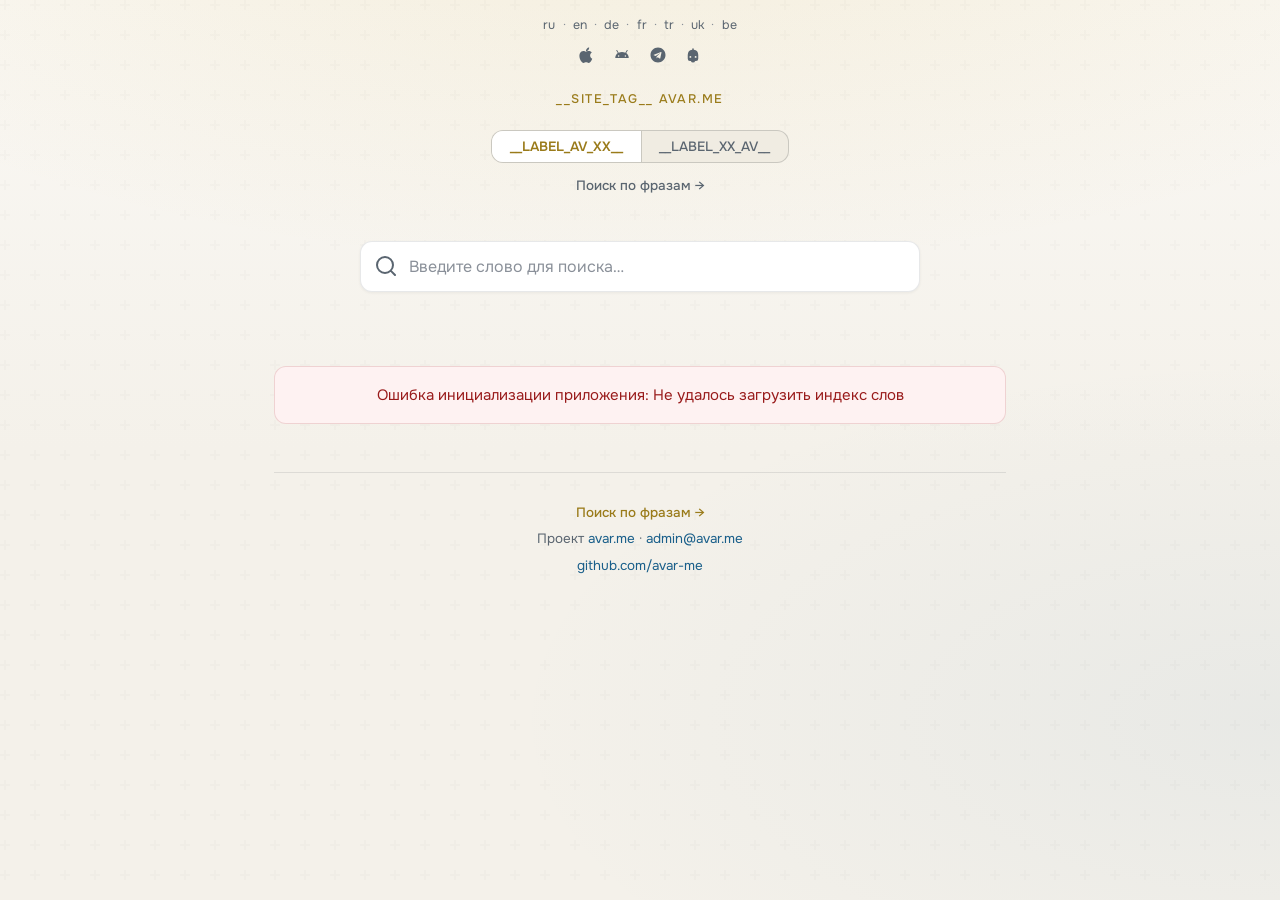
==== src/templates/html/index.html @ 81d9451d "feat: профили языков — цвета флагов и словари av-{lang} Клон меняет profile.json и CNAME; сборка кач" ====
<!DOCTYPE html>
<html lang="__HTML_LANG__">
<head>
    <meta charset="UTF-8">
    <meta name="viewport" content="width=device-width, initial-scale=1.0, maximum-scale=1.0, user-scalable=no">
    <meta name="description" content="__SITE_DESC__ — __SITE_HOST__">
    <meta name="keywords" content="аварский язык, словарь, перевод, Дагестан">
    <meta name="author" content="__SITE_HOST__">

    <!-- Open Graph / Social Media -->
    <meta property="og:type" content="website">
    <meta property="og:title" content="__SITE_TITLE__">
    <meta property="og:description" content="__SITE_DESC__ — __SITE_HOST__">
    <meta property="og:url" content="https://__SITE_HOST__">

    <title>__SITE_TITLE__ — __SITE_HOST__</title>

    <!-- Google Fonts (из index.avar.me) -->
    <link rel="preconnect" href="https://fonts.googleapis.com">
    <link rel="preconnect" href="https://fonts.gstatic.com" crossorigin>
    <link href="https://fonts.googleapis.com/css2?family=Literata:ital,opsz,wght@0,7..72,400;0,7..72,600;1,7..72,400&family=Onest:wght@400;500;600;700&display=swap" rel="stylesheet">

    <link rel="stylesheet" href="styles.css?v=__ASSET_VERSION__">
    <link rel="stylesheet" href="theme.css?v=__ASSET_VERSION__">

    <link rel="icon" type="image/x-icon" href="favicon.ico">
    <link rel="icon" type="image/png" sizes="32x32" href="favicon-32.png">
    <link rel="apple-touch-icon" sizes="192x192" href="favicon-192.png">

    <!-- Preload critical resources -->
    <link rel="preload" href="data/__DICT_AV__/index.words.txt?v=__ASSET_VERSION__" as="fetch" crossorigin>
    <link rel="preload" href="data/__DICT_AV__/browse.json?v=__ASSET_VERSION__" as="fetch" crossorigin>
</head>
<body>
    <!-- Фоновый паттерн (из index.avar.me) -->
    <div class="bg-pattern" aria-hidden="true"></div>

    <div class="container">
        <!-- Topbar: языки, приложения, канал и бот -->
        <div class="topbar">
            <nav class="topbar-langs" aria-label="Языковые версии">
                <a href="https://ru.avar.me" data-lang="ru">ru</a>
                <span class="topbar-sep" aria-hidden="true">·</span>
                <a href="https://en.avar.me" data-lang="en">en</a>
                <span class="topbar-sep" aria-hidden="true">·</span>
                <a href="https://de.avar.me" data-lang="de">de</a>
                <span class="topbar-sep" aria-hidden="true">·</span>
                <a href="https://fr.avar.me" data-lang="fr">fr</a>
                <span class="topbar-sep" aria-hidden="true">·</span>
                <a href="https://tr.avar.me" data-lang="tr">tr</a>
                <span class="topbar-sep" aria-hidden="true">·</span>
                <a href="https://uk.avar.me" data-lang="uk">uk</a>
                <span class="topbar-sep" aria-hidden="true">·</span>
                <a href="https://be.avar.me" data-lang="be">be</a>
            </nav>
            <nav class="topbar-apps" aria-label="Приложения и Telegram">
                <a class="topbar-icon" href="https://apps.apple.com/app/id6782280983" target="_blank" rel="noopener" title="App Store" aria-label="App Store">
                    <svg viewBox="0 0 24 24" aria-hidden="true"><path fill="currentColor" d="M16.12 12.73c.03 3.18 2.79 4.24 2.82 4.25-.02.08-.44 1.51-1.45 2.99-.87 1.28-1.78 2.55-3.2 2.58-1.41.02-1.86-.83-3.47-.83-1.6 0-2.1.81-3.43.86-1.38.05-2.43-1.39-3.31-2.66C2.3 17.32.93 12.54 2.78 9.31c.92-1.6 2.56-2.61 4.34-2.64 1.35-.03 2.63.91 3.47.91.83 0 2.38-1.13 4.01-.96.68.03 2.6.28 3.83 2.08-.1.06-2.29 1.34-2.26 4.03zM13.76 5.48c.73-.88 1.22-2.11 1.09-3.33-1.05.04-2.32.7-3.07 1.58-.68.78-1.27 2.04-1.11 3.24 1.17.09 2.37-.6 3.09-1.49z"/></svg>
                </a>
                <a class="topbar-icon" href="https://play.google.com/store/apps/details?id=me.avar.dictionary" target="_blank" rel="noopener" title="Google Play" aria-label="Google Play">
                    <svg viewBox="0 0 24 24" aria-hidden="true"><path fill="currentColor" d="M17.6 9.48 19.44 6.3a.54.54 0 0 0-.26-.85.54.54 0 0 0-.83.26l-1.88 3.24a11.4 11.4 0 0 0-8.94 0L5.65 5.71a.54.54 0 0 0-.83-.26.54.54 0 0 0-.26.85l1.84 3.18C4.16 11.25 3 13.47 3 16h18c0-2.53-1.16-4.75-3.4-6.52M7.5 14.25a1 1 0 1 1 0-2 1 1 0 0 1 0 2m9 0a1 1 0 1 1 0-2 1 1 0 0 1 0 2"/></svg>
                </a>
                <a class="topbar-icon" href="https://t.me/avarlangme" target="_blank" rel="noopener" title="Telegram-канал" aria-label="Telegram-канал">
                    <svg viewBox="0 0 24 24" aria-hidden="true"><path fill="currentColor" d="M12 2C6.48 2 2 6.48 2 12s4.48 10 10 10 10-4.48 10-10S17.52 2 12 2m4.64 6.8-1.6 7.55c-.12.54-.44.67-.88.42l-2.44-1.8-1.18 1.13c-.13.13-.24.24-.49.24l.18-2.48 4.52-4.08c.2-.17-.04-.27-.3-.1l-5.59 3.52-2.41-.75c-.52-.16-.53-.52.11-.77l9.41-3.63c.44-.16.82.1.67.75"/></svg>
                </a>
                <a class="topbar-icon" href="https://t.me/avar_me_bot" target="_blank" rel="noopener" title="Telegram-бот" aria-label="Telegram-бот">
                    <svg viewBox="0 0 24 24" aria-hidden="true"><path fill="currentColor" d="M12 3a1 1 0 0 1 1 1v1.07A7 7 0 0 1 19 12v5a3 3 0 0 1-3 3h-1.17A3 3 0 0 1 12 22a3 3 0 0 1-2.83-2H8a3 3 0 0 1-3-3v-5a7 7 0 0 1 6-6.93V4a1 1 0 0 1 1-1m-3.5 10.25a1.25 1.25 0 1 0 0 2.5 1.25 1.25 0 0 0 0-2.5m7 0a1.25 1.25 0 1 0 0 2.5 1.25 1.25 0 0 0 0-2.5"/></svg>
                </a>
            </nav>
        </div>

        <!-- Header -->
        <header class="header">
            <p class="header-tag">__SITE_TAG__ <a href="https://avar.me" target="_blank" rel="noopener">avar.me</a></p>
            <div class="dict-toggle">
                <button class="toggle-btn active" data-type="__DICT_AV__">__LABEL_AV_XX__</button>
                <button class="toggle-btn" data-type="__DICT_XX__">__LABEL_XX_AV__</button>
            </div>
            <p class="header-link"><a class="phrases-link" href="phrases.html">Поиск по фразам →</a></p>
        </header>

        <!-- Search Section -->
        <div class="search-section">
            <div class="search-container">
                <div class="search-input-wrapper">
                    <svg class="search-icon" width="20" height="20" viewBox="0 0 20 20" fill="none">
                        <path d="M9 17A8 8 0 1 0 9 1a8 8 0 0 0 0 16zM19 19l-4.35-4.35" stroke="currentColor" stroke-width="2" stroke-linecap="round" stroke-linejoin="round"/>
                    </svg>
                    <input
                        type="text"
                        id="searchInput"
                        class="search-input"
                        placeholder="Введите слово для поиска…"
                        autocomplete="off"
                        autocorrect="off"
                        autocapitalize="off"
                        spellcheck="false"
                    >
                    <button id="clearBtn" class="clear-btn" aria-label="Очистить">
                        <svg width="16" height="16" viewBox="0 0 16 16" fill="none">
                            <path d="M12 4L4 12M4 4l8 8" stroke="currentColor" stroke-width="2" stroke-linecap="round"/>
                        </svg>
                    </button>
                </div>

                <!-- Suggestions Dropdown -->
                <div id="suggestions" class="suggestions"></div>
            </div>

            <!-- Search Stats -->
            <div id="searchStats" class="search-stats"></div>
        </div>

        <!-- Results Section -->
        <div id="results" class="results-section"></div>

        <!-- Home: random words with glosses (как на avar.me) -->
        <div id="randomWordsSection" class="home-samples-section">
            <div id="homeSamples"></div>
        </div>

        <!-- Loading Indicator -->
        <div id="loading" class="loading">
            <div class="spinner"></div>
            <p>Загрузка…</p>
        </div>

        <!-- Error Message -->
        <div id="error" class="error-message"></div>

        <!-- Footer -->
        <footer class="footer">
            <p>
                <a class="phrases-link" href="phrases.html">Поиск по фразам →</a>
            </p>
            <p>
                Проект <a href="https://avar.me" target="_blank" rel="noopener">avar.me</a>
                · <a href="mailto:admin@avar.me">admin@avar.me</a>
            </p>
            <p>
                <a href="https://github.com/avar-me" target="_blank" rel="noopener">github.com/avar-me</a>
            </p>
        </footer>
    </div>

    <script>window.__DICT_ASSET_V__ = "__ASSET_VERSION__"; window.__SITE__ = __SITE_JSON__;</script>
    <script src="app.js?v=__ASSET_VERSION__" charset="utf-8"></script>
</body>
</html>
---- src/templates/html/styles.css ----
/**
 * Аварско-русский словарь — Стили
 * Дизайн-система согласована с index.avar.me
 */

/* ============================================================================
   CSS VARIABLES (взяты из index.avar.me)
   ============================================================================ */

:root {
  --bg-deep:        #f4f1ea;
  --bg-card:        #ffffff;
  --bg-card-hover:  #faf8f4;
  --bg-secondary:   #f0ece2;

  --text:           #1c2229;
  --text-muted:     #5a6570;
  --text-light:     #8a9099;

  --accent:         #9a7b1a;
  --accent-hover:   #7a6114;
  --accent-glow:    rgba(154, 123, 26, 0.25);
  --accent-light:   rgba(154, 123, 26, 0.12);
  --bg-wash:        rgba(201, 162, 39, 0.14);

  --link:           #1a5f8a;
  --link-hover:     #0d4a6e;

  --border:         rgba(28, 34, 41, 0.1);
  --border-strong:  rgba(28, 34, 41, 0.18);

  --radius-sm:      6px;
  --radius:         12px;
  --radius-lg:      18px;

  --shadow-sm:      0 1px 3px rgba(28, 34, 41, 0.06);
  --shadow-md:      0 4px 12px rgba(28, 34, 41, 0.08);
  --shadow-lg:      0 10px 30px rgba(28, 34, 41, 0.12);

  --font-sans:      "Onest", system-ui, sans-serif;
  --font-serif:     "Literata", Georgia, serif;
  --font-mono:      ui-monospace, "SF Mono", Menlo, Consolas, monospace;

  --transition-fast: 150ms cubic-bezier(0.4, 0, 0.2, 1);
  --transition-base: 200ms cubic-bezier(0.4, 0, 0.2, 1);
}

/* ============================================================================
   RESET & BASE
   ============================================================================ */

*,
*::before,
*::after {
  box-sizing: border-box;
  margin: 0;
  padding: 0;
}

html {
  font-size: 16px;
  scroll-behavior: smooth;
  -webkit-font-smoothing: antialiased;
  -moz-osx-font-smoothing: grayscale;
}

body {
  font-family: var(--font-sans);
  line-height: 1.6;
  color: var(--text);
  background: var(--bg-deep);
  min-height: 100vh;
}

/* Фоновый паттерн (из index.avar.me) */
.bg-pattern {
  position: fixed;
  inset: 0;
  z-index: -1;
  background:
    radial-gradient(ellipse 80% 50% at 50% -20%, var(--bg-wash), transparent),
    radial-gradient(ellipse 60% 40% at 100% 80%, rgba(94, 140, 180, 0.08), transparent),
    linear-gradient(180deg, #faf8f4 0%, var(--bg-deep) 50%);
  pointer-events: none;
}

.bg-pattern::after {
  content: "";
  position: absolute;
  inset: 0;
  opacity: 0.5;
  background-image: url("data:image/svg+xml,%3Csvg width='60' height='60' viewBox='0 0 60 60' xmlns='http://www.w3.org/2000/svg'%3E%3Cg fill='none' fill-rule='evenodd'%3E%3Cg fill='%23000000' fill-opacity='0.03'%3E%3Cpath d='M36 34v-4h-2v4h-4v2h4v4h2v-4h4v-2h-4zm0-30V0h-2v4h-4v2h4v4h2V6h4V4h-4zM6 34v-4H4v4H0v2h4v4h2v-4h4v-2H6zM6 4V0H4v4H0v2h4v4h2V6h4V4H6z'/%3E%3C/g%3E%3C/g%3E%3C/svg%3E");
}

a {
  color: var(--link);
  text-decoration: none;
  transition: color var(--transition-fast);
}

a:hover {
  color: var(--link-hover);
  text-decoration: underline;
}

/* ============================================================================
   LAYOUT
   ============================================================================ */

.container {
  max-width: 780px;
  margin: 0 auto;
  padding: 0 1.5rem 4rem;
}

/* ============================================================================
   TOPBAR
   ============================================================================ */

.topbar {
  display: flex;
  flex-direction: column;
  justify-content: center;
  align-items: center;
  gap: 0.5rem;
  padding: 1rem 1.5rem 0;
  font-size: 0.78rem;
}

.topbar-langs,
.topbar-apps {
  display: flex;
  justify-content: center;
  align-items: center;
  flex-wrap: wrap;
  gap: 0.45rem;
}

.topbar-apps {
  gap: 0.85rem;
}

.topbar a {
  color: var(--text-muted);
  text-decoration: none;
  transition: color var(--transition-fast);
}

.topbar a:hover {
  color: var(--accent);
}

.topbar-sep {
  color: var(--text-light);
}

.topbar-langs a.is-current {
  color: var(--accent);
  font-weight: 600;
}

.topbar-icon {
  display: inline-flex;
  align-items: center;
  justify-content: center;
  width: 22px;
  height: 22px;
  color: var(--text-muted);
}

.topbar-icon:hover {
  color: var(--accent);
  text-decoration: none;
}

.topbar-icon svg {
  display: block;
  width: 18px;
  height: 18px;
}

/* ============================================================================
   HEADER / HERO
   ============================================================================ */

.header {
  padding: 1.5rem 1.5rem 1.25rem;
  text-align: center;
  margin-bottom: 1.5rem;
}

.header-tag {
  margin: 0;
  font-size: 0.78rem;
  font-weight: 500;
  letter-spacing: 0.12em;
  text-transform: uppercase;
  color: var(--accent);
  white-space: nowrap;
}

.header-tag a {
  color: inherit;
  text-decoration: none;
}

.header-tag a:hover {
  text-decoration: underline;
}

.title {
  margin: 0;
  font-family: var(--font-serif);
  font-size: clamp(2rem, 7vw, 3rem);
  font-weight: 600;
  letter-spacing: -0.02em;
  line-height: 1.1;
  color: var(--text);
}

.title .dot {
  color: var(--accent);
}

.results-section {
  display: block;
}

/* ============================================================================
   DICT TOGGLE
   ============================================================================ */

.dict-toggle {
  display: inline-flex;
  gap: 0;
  margin-top: 1.25rem;
  border: 1.5px solid var(--border-strong);
  border-radius: var(--radius);
  overflow: hidden;
  background: var(--bg-secondary);
}

.toggle-btn {
  padding: 0.45rem 1.1rem;
  font-family: var(--font-sans);
  font-size: 0.84rem;
  font-weight: 500;
  color: var(--text-muted);
  background: transparent;
  border: none;
  cursor: pointer;
  transition: background var(--transition-fast), color var(--transition-fast);
  white-space: nowrap;
}

.toggle-btn + .toggle-btn {
  border-left: 1.5px solid var(--border-strong);
}

.toggle-btn:hover {
  background: var(--bg-card-hover);
  color: var(--text);
}

.toggle-btn.active {
  background: var(--bg-card);
  color: var(--accent);
  font-weight: 600;
}

.header-link {
  margin-top: 0.75rem;
  font-size: 0.84rem;
}

.header-link a {
  color: var(--text-muted);
}

.header-link a:hover {
  color: var(--accent);
}

.phrases-link {
  color: var(--accent);
  font-weight: 500;
}

.phrases-link:hover {
  color: var(--accent-hover);
}

.back-search-btn {
  display: inline-block;
  padding: 0.35rem 0.9rem;
  border: 1.5px solid var(--border-strong);
  border-radius: var(--radius);
  background: var(--bg-secondary);
  color: var(--text);
  font-weight: 500;
  text-decoration: none;
}

.back-search-btn:hover {
  color: var(--accent);
  background: var(--bg-card);
  text-decoration: none;
}

/* ============================================================================
   SEARCH SECTION
   ============================================================================ */

.search-section {
  margin-bottom: 2rem;
}

.search-container {
  position: relative;
  max-width: 560px;
  margin: 0 auto 0.75rem;
}

.search-input-wrapper {
  position: relative;
  display: flex;
  align-items: center;
}

.search-icon {
  position: absolute;
  left: 1rem;
  color: var(--text-muted);
  pointer-events: none;
}

.search-input {
  width: 100%;
  padding: 0.875rem 3rem 0.875rem 3rem;
  font-size: 1rem;
  font-family: var(--font-sans);
  border: 1.5px solid var(--border);
  border-radius: var(--radius);
  background: var(--bg-card);
  color: var(--text);
  box-shadow: var(--shadow-sm);
  transition: border-color var(--transition-base), box-shadow var(--transition-base);
}

.search-input::placeholder {
  color: var(--text-light);
}

.search-input:focus {
  outline: none;
  border-color: var(--accent);
  box-shadow: 0 0 0 3px var(--accent-glow), var(--shadow-sm);
}

.clear-btn {
  position: absolute;
  right: 0.875rem;
  display: none;
  padding: 0.25rem;
  border: none;
  background: transparent;
  color: var(--text-muted);
  cursor: pointer;
  border-radius: var(--radius-sm);
  transition: background var(--transition-fast), color var(--transition-fast);
}

.clear-btn:hover {
  background: var(--bg-secondary);
  color: var(--text);
}

/* ============================================================================
   SUGGESTIONS
   ============================================================================ */

.suggestions {
  display: none;
  position: absolute;
  top: calc(100% + 6px);
  left: 0;
  right: 0;
  max-height: 380px;
  overflow-y: auto;
  background: var(--bg-card);
  border: 1px solid var(--border);
  border-radius: var(--radius);
  box-shadow: var(--shadow-lg);
  z-index: 100;
}

.suggestion-item {
  padding: 0.75rem 1rem;
  cursor: pointer;
  border-bottom: 1px solid var(--border);
  transition: background var(--transition-fast);
  font-size: 0.9375rem;
}

.suggestion-item:last-child {
  border-bottom: none;
}

.suggestion-item:hover {
  background: var(--bg-card-hover);
}

/* ============================================================================
   SEARCH STATS
   ============================================================================ */

.search-stats {
  text-align: center;
  font-size: 0.84rem;
  color: var(--text-muted);
  min-height: 1.4rem;
}

/* ============================================================================
   HOME SAMPLES & PREFIX WORD LIST (как avar.me)
   ============================================================================ */

.home-samples-section {
  display: block;
  margin-bottom: 2.5rem;
}

.word-list-caption {
  margin: 0 0 0.75rem;
  font-size: 0.9rem;
  color: var(--text-muted);
}

.word-list-scroll {
  overflow-x: auto;
  border: 1px solid var(--border);
  border-radius: var(--radius);
  background: var(--bg-card);
  box-shadow: var(--shadow-sm);
}

.word-list {
  width: 100%;
  border-collapse: collapse;
  font-size: 0.9rem;
}

.word-list thead th {
  padding: 0.65rem 0.85rem;
  text-align: left;
  font-size: 0.75rem;
  font-weight: 600;
  text-transform: uppercase;
  letter-spacing: 0.04em;
  color: var(--text-muted);
  background: var(--bg-secondary);
  border-bottom: 1px solid var(--border);
}

.word-list tbody tr {
  cursor: pointer;
  transition: background var(--transition-fast);
}

.word-list tbody tr:hover,
.word-list tbody tr:focus {
  background: var(--bg-card-hover);
  outline: none;
}

.word-list td {
  padding: 0.6rem 0.85rem;
  vertical-align: top;
  border-bottom: 1px solid var(--border);
}

.word-list tbody tr:last-child td {
  border-bottom: none;
}

.word-list-word {
  font-weight: 600;
  color: var(--text);
  white-space: nowrap;
}

.word-list-forms {
  font-size: 0.84rem;
  color: var(--text-muted);
  min-width: 6rem;
}

/* Дублирует .word-list-forms под словом — видно только на мобильных (RESPONSIVE) */
.word-list-forms-inline {
  display: none;
}

.word-list-gloss {
  font-family: var(--font-serif);
  color: var(--text);
  line-height: 1.45;
}

/* На десктопе перевод — строкой через "; "; на мобильных переключается
   в перенос строки без ";" (см. RESPONSIVE) */
.gloss-break {
  display: none;
}

/* ============================================================================
   WORD CARD
   ============================================================================ */

.word-card {
  background: var(--bg-card);
  border: 1px solid var(--border);
  border-radius: var(--radius-lg);
  padding: 1.75rem;
  margin-bottom: 1rem;
  box-shadow: var(--shadow-sm);
  transition: box-shadow var(--transition-base);
}

.word-card:hover {
  box-shadow: var(--shadow-md);
}

.word-header {
  margin-bottom: 1.25rem;
  padding-bottom: 0.875rem;
  border-bottom: 1px solid var(--border);
}

/* Title row: word + exclamation form side by side */
.word-title-row {
  display: flex;
  align-items: baseline;
  flex-wrap: wrap;
  gap: 0.6rem;
}

.word-title {
  font-family: var(--font-serif);
  font-size: 2rem;
  font-weight: 600;
  color: var(--text);
  letter-spacing: -0.01em;
}

.stress-vowel {
  color: var(--accent);
  font-weight: 650;
  text-decoration: underline;
  text-decoration-thickness: 2px;
  text-underline-offset: 3px;
  text-decoration-color: rgba(154, 123, 26, 0.55);
}

/* Exclamation form badge (e.g. "бу!") */
.word-excl {
  font-family: var(--font-serif);
  font-size: 1.15rem;
  font-weight: 500;
  color: var(--text-muted);
  cursor: default;
}

/* Stress + stem metadata row */
.word-meta {
  display: flex;
  flex-wrap: wrap;
  gap: 0.5rem;
  margin-top: 0.5rem;
}

.word-meta-item {
  display: inline-flex;
  align-items: center;
  gap: 0.15rem;
  padding: 0.15rem 0.55rem;
  font-size: 0.78rem;
  font-family: var(--font-mono);
  background: var(--accent-light);
  color: var(--accent);
  border-radius: var(--radius-sm);
  cursor: default;
  user-select: none;
}

.word-meta-item b {
  font-weight: 700;
}

.word-gender-forms {
  margin-top: 0.75rem;
  font-size: 0.9rem;
  line-height: 1.6;
}

.word-gender-forms .forms-label {
  font-weight: 600;
  color: var(--text-muted);
}

.gender-form-chip {
  cursor: pointer;
}

/* ============================================================================
   PHRASES PAGE (/phrases)
   ============================================================================ */

.phrases-subtitle {
  margin-top: 0.6rem;
  font-size: 0.92rem;
  color: var(--text-muted);
}

.phrase-results {
  display: flex;
  flex-direction: column;
  gap: 2rem;
}

.phrase-section-title {
  font-family: var(--font-serif);
  font-size: 1.3rem;
  font-weight: 600;
  color: var(--text);
  margin-bottom: 0.75rem;
}

.phrase-table-caption {
  font-size: 0.84rem;
  color: var(--text-muted);
  margin-bottom: 0.6rem;
}

.phrase-header-row {
  display: grid;
  grid-template-columns: 1fr 1fr auto;
  gap: 0.75rem 1rem;
  padding: 0.5rem 0.85rem;
  font-size: 0.72rem;
  font-weight: 600;
  text-transform: uppercase;
  letter-spacing: 0.04em;
  color: var(--text-muted);
  background: var(--bg-secondary);
  border: 1px solid var(--border);
  border-bottom: none;
  border-radius: var(--radius) var(--radius) 0 0;
}

.phrase-list {
  border: 1px solid var(--border);
  border-radius: 0 0 var(--radius) var(--radius);
  overflow: hidden;
  background: var(--bg-card);
  box-shadow: var(--shadow-sm);
}

.phrase-row {
  display: grid;
  grid-template-columns: 1fr 1fr auto;
  gap: 0.4rem 1rem;
  padding: 0.75rem 0.85rem;
  border-bottom: 1px solid var(--border);
  align-items: start;
}

.phrase-row:last-child {
  border-bottom: none;
}

.phrase-cell {
  line-height: 1.45;
  font-size: 0.9375rem;
}

.phrase-cell-a {
  font-family: var(--font-serif);
  color: var(--text);
  font-weight: 500;
}

.phrase-cell-b {
  color: var(--text-muted);
}

.phrase-comment {
  grid-column: 1 / -1;
  font-size: 0.82rem;
  color: var(--text-light);
  font-style: italic;
  margin-top: 0.1rem;
}

.phrase-link {
  align-self: start;
  font-size: 0.8rem;
  color: var(--link);
  white-space: nowrap;
  padding: 0.2rem 0.5rem;
  border-radius: var(--radius-sm);
  transition: background var(--transition-fast), color var(--transition-fast);
}

.phrase-link:hover {
  background: var(--accent-light);
  color: var(--accent);
  text-decoration: none;
}

.phrase-hl {
  background: var(--accent-light);
  color: var(--accent);
  padding: 0 0.1em;
  border-radius: 3px;
  font-weight: 600;
}

.phrase-empty {
  padding: 1.5rem;
  text-align: center;
  color: var(--text-muted);
  font-size: 0.9rem;
  background: var(--bg-card);
  border: 1px solid var(--border);
  border-radius: var(--radius);
}

@media (max-width: 600px) {
  .phrase-header-row {
    display: none;
  }

  .phrase-row {
    grid-template-columns: 1fr;
    gap: 0.3rem;
  }

  .phrase-link {
    justify-self: start;
  }
}

/* ============================================================================
   RESULT BLOCKS
   ============================================================================ */

.result-block {
  margin-bottom: 1.25rem;
  padding: 1rem 1.1rem;
  background: var(--bg-deep);
  border: 1px solid var(--border);
  border-radius: var(--radius);
}

.result-block:last-child {
  margin-bottom: 0;
}

/* Labels (части речи) */
.result-labels {
  display: flex;
  flex-wrap: wrap;
  gap: 0.4rem;
  margin-bottom: 0.75rem;
}

.label {
  display: inline-block;
  padding: 0.15rem 0.6rem;
  background: var(--accent-light);
  color: var(--accent);
  border-radius: var(--radius-sm);
  font-size: 0.75rem;
  font-weight: 600;
  text-transform: uppercase;
  letter-spacing: 0.04em;
}

/* Precomment (пометка перед переводом) */
.result-precomment {
  font-size: 0.875rem;
  font-style: italic;
  color: var(--text-muted);
  margin-bottom: 0.5rem;
  line-height: 1.45;
}

/* Translation + подстрочная помета (comment, labels примера) */
.result-translation {
  margin-bottom: 0.75rem;
  line-height: 1.5;
}

.gloss-main {
  display: block;
  font-family: var(--font-serif);
  font-size: 1.1rem;
  font-weight: 500;
  color: var(--text);
}

.gloss-sub {
  display: block;
  margin-top: 0.2em;
  padding-top: 0.05em;
  font-family: var(--font-sans);
  font-size: 0.84rem;
  font-weight: 400;
  color: var(--text-light);
  line-height: 1.4;
}

/* Forms */
.result-forms {
  margin-bottom: 0.75rem;
  font-size: 0.9rem;
}

.forms-label {
  font-weight: 600;
  color: var(--text-muted);
}

.form-chip {
  display: inline-block;
  padding: 0.15rem 0.5rem;
  background: var(--bg-card);
  border: 1px solid var(--border);
  border-radius: var(--radius-sm);
  font-size: 0.84rem;
  color: var(--text-muted);
  margin-right: 0.3rem;
  margin-bottom: 0.3rem;
}

.form-chip .form-stem {
  color: var(--text-muted);
  font-weight: 400;
}

.form-chip .form-suffix {
  color: var(--text);
  font-weight: 600;
}

/* Relations (масдар от, род. пад. от, …) */
.result-relations {
  margin-top: 0.75rem;
  font-size: 0.9rem;
  line-height: 1.6;
}

.relation-item {
  display: inline;
  margin-right: 0.75rem;
}

.relation-item:last-child {
  margin-right: 0;
}

.relation-kind {
  font-weight: 600;
  color: var(--text-muted);
}

/* Lookup */
.result-lookup {
  margin-top: 0.75rem;
  font-size: 0.9375rem;
}

.lookup-label {
  font-weight: 600;
  color: var(--text-muted);
}

.lookup-link {
  color: var(--link);
  cursor: pointer;
  text-decoration: none;
  padding: 0.1rem 0.4rem;
  border-radius: var(--radius-sm);
  display: inline-block;
  transition: background var(--transition-fast), color var(--transition-fast);
}

.lookup-link:hover {
  background: var(--accent-light);
  color: var(--accent);
}

/* Examples */
.result-examples {
  margin-top: 0.75rem;
}

.example-item {
  font-size: 0.875rem;
  color: var(--text-muted);
  line-height: 1.45;
  margin-bottom: 0.4rem;
}

.example-item:last-child {
  margin-bottom: 0;
}

.example-grid {
  display: grid;
  grid-template-columns: 1fr 1fr;
  gap: 0.4rem 1rem;
  align-items: start;
  padding: 0.3rem 0;
  border-bottom: 1px dashed var(--border);
}

.example-grid:last-of-type {
  border-bottom: none;
}

.example-av {
  font-weight: 600;
  color: var(--text);
}

.example-ru {
  color: var(--text-muted);
}

.example-ru .gloss-main {
  font-size: 0.875rem;
  font-weight: 400;
  color: var(--text-muted);
}

.example-ru .gloss-sub {
  font-size: 0.8rem;
}

@media (max-width: 600px) {
  .example-grid {
    grid-template-columns: 1fr;
    gap: 0.15rem;
    padding: 0.45rem 0;
  }

  .example-av::after {
    content: " —";
    color: var(--border-strong);
  }

  .example-ru {
    font-size: 0.82rem;
  }
}

/* ============================================================================
   NO RESULTS
   ============================================================================ */

.no-results {
  text-align: center;
  padding: 3rem 1.5rem;
  color: var(--text-muted);
}

.no-results svg {
  margin-bottom: 1rem;
  opacity: 0.4;
}

.no-results p {
  font-size: 1.1rem;
  margin-bottom: 0.4rem;
}

.no-results-hint {
  font-size: 0.875rem;
  color: var(--text-light);
}

/* ============================================================================
   LOADING & ERROR
   ============================================================================ */

.loading {
  display: none;
  flex-direction: column;
  align-items: center;
  justify-content: center;
  padding: 3rem 1.5rem;
  color: var(--text-muted);
}

.spinner {
  width: 36px;
  height: 36px;
  border: 3px solid var(--border);
  border-top-color: var(--accent);
  border-radius: 50%;
  animation: spin 0.75s linear infinite;
  margin-bottom: 1rem;
}

@keyframes spin {
  to { transform: rotate(360deg); }
}

.error-message {
  display: none;
  padding: 1rem 1.25rem;
  background: #fef2f2;
  color: #991b1b;
  border: 1px solid rgba(153, 27, 27, 0.15);
  border-radius: var(--radius);
  margin-bottom: 1rem;
  text-align: center;
  font-size: 0.9375rem;
}

/* ============================================================================
   FOOTER
   ============================================================================ */

.footer {
  text-align: center;
  margin-top: 3rem;
  padding-top: 1.5rem;
  border-top: 1px solid var(--border);
  color: var(--text-muted);
  font-size: 0.84rem;
}

.footer p {
  margin: 0.3rem 0;
}

.footer a {
  color: var(--link);
  text-decoration: none;
  transition: color var(--transition-fast);
}

.footer a:hover {
  color: var(--link-hover);
  text-decoration: underline;
}

.footer .phrases-link {
  color: var(--accent);
  font-weight: 500;
}

.footer .phrases-link:hover {
  color: var(--accent-hover);
}

/* ============================================================================
   RESPONSIVE
   ============================================================================ */

@media (max-width: 600px) {
  .container {
    padding: 0 1rem 3rem;
  }

  .topbar {
    padding: 0.85rem 1rem 0;
    font-size: 0.74rem;
  }

  .header {
    padding: 1rem 1rem 1rem;
  }

  .title {
    font-size: 1.75rem;
  }

  .word-card {
    padding: 1.25rem;
  }

  .word-title {
    font-size: 1.5rem;
  }

  .word-list-word {
    white-space: normal;
  }

  /* Формы съедали половину ширины узкого экрана — прячем колонку,
     показываем формы мелким текстом под словом (word-list-forms-inline). */
  .word-list thead th:nth-child(2),
  .word-list-forms {
    display: none;
  }

  .word-list-forms-inline {
    display: block;
    margin-top: 0.15rem;
    font-size: 0.78rem;
    font-weight: 400;
    color: var(--text-muted);
    white-space: normal;
  }

  /* Перевод: ";" заменяется переносом строки — читать проще в узкой колонке */
  .gloss-break {
    display: revert;
  }

  .gloss-semicolon {
    display: none;
  }
}

@media (max-width: 400px) {
  .title {
    font-size: 1.5rem;
  }

  .word-title {
    font-size: 1.25rem;
  }
}

/* ============================================================================
   PRINT
   ============================================================================ */

@media print {
  .bg-pattern,
  .topbar,
  .header,
  .search-section,
  .footer {
    display: none;
  }

  .word-card {
    box-shadow: none;
    border: 1px solid var(--border);
    page-break-inside: avoid;
  }
}
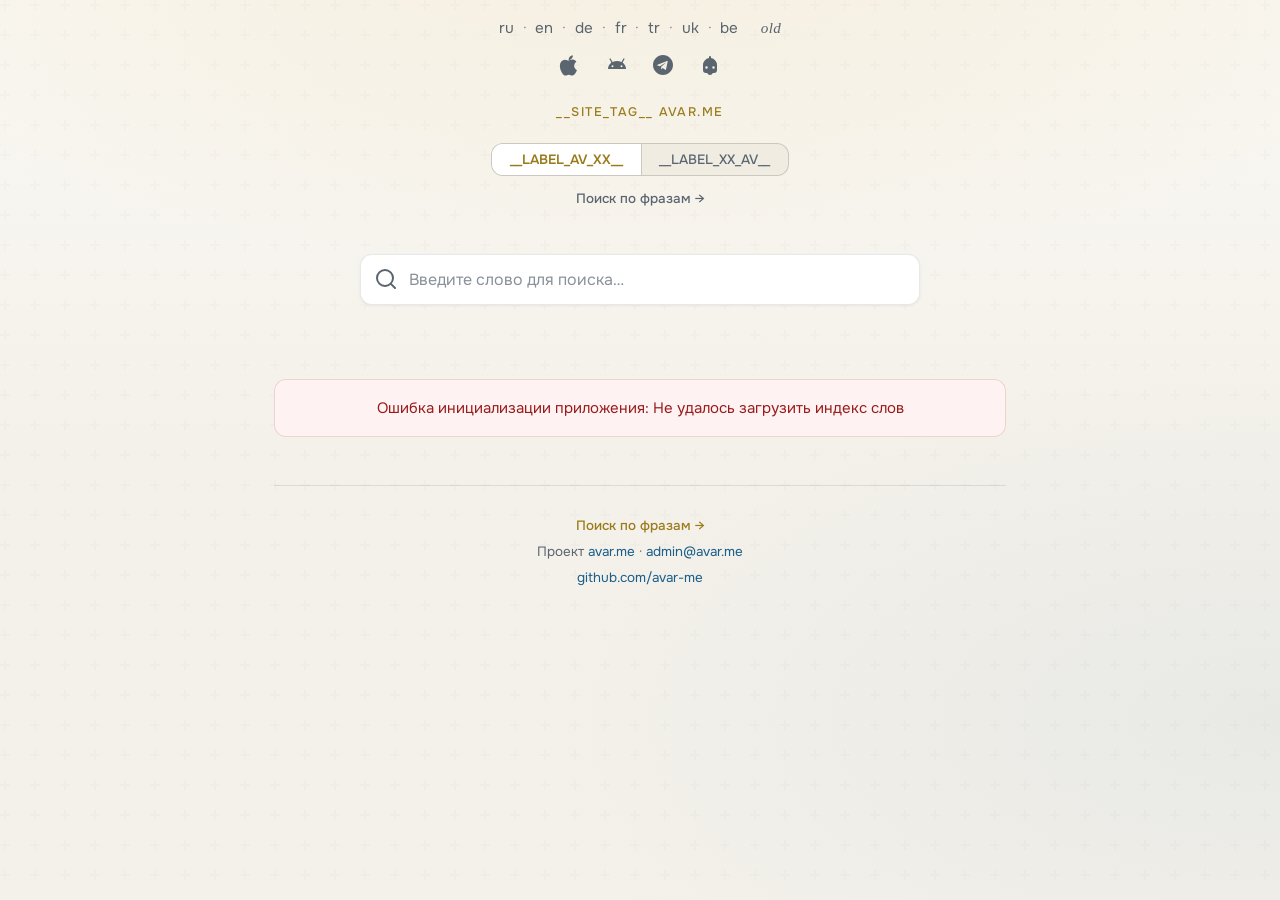
==== commit d13fd8b4: "feat: ссылка old, крупнее шапка и Google Analytics В шапке — old.avar.me (serif), крупнее языки и ик" ====
--- a/src/templates/html/index.html
+++ b/src/templates/html/index.html
@@ -27,6 +27,16 @@
     <link rel="icon" type="image/png" sizes="32x32" href="favicon-32.png">
     <link rel="apple-touch-icon" sizes="192x192" href="favicon-192.png">
 
+    <!-- Google Analytics (общий счётчик avar.me / UA-79014041-1) -->
+    <script>
+      (function(i,s,o,g,r,a,m){i['GoogleAnalyticsObject']=r;i[r]=i[r]||function(){
+      (i[r].q=i[r].q||[]).push(arguments)},i[r].l=1*new Date();a=s.createElement(o),
+      m=s.getElementsByTagName(o)[0];a.async=1;a.src=g;m.parentNode.insertBefore(a,m)
+      })(window,document,'script','https://www.google-analytics.com/analytics.js','ga');
+      ga('create', 'UA-79014041-1', 'auto');
+      ga('send', 'pageview');
+    </script>
+
     <!-- Preload critical resources -->
     <link rel="preload" href="data/__DICT_AV__/index.words.txt?v=__ASSET_VERSION__" as="fetch" crossorigin>
     <link rel="preload" href="data/__DICT_AV__/browse.json?v=__ASSET_VERSION__" as="fetch" crossorigin>
@@ -52,6 +62,7 @@
                 <a href="https://uk.avar.me" data-lang="uk">uk</a>
                 <span class="topbar-sep" aria-hidden="true">·</span>
                 <a href="https://be.avar.me" data-lang="be">be</a>
+                <a class="topbar-old" href="https://old.avar.me">old</a>
             </nav>
             <nav class="topbar-apps" aria-label="Приложения и Telegram">
                 <a class="topbar-icon" href="https://apps.apple.com/app/id6782280983" target="_blank" rel="noopener" title="App Store" aria-label="App Store">
--- a/src/templates/html/styles.css
+++ b/src/templates/html/styles.css
@@ -122,9 +122,9 @@
   flex-direction: column;
   justify-content: center;
   align-items: center;
-  gap: 0.5rem;
+  gap: 0.65rem;
   padding: 1rem 1.5rem 0;
-  font-size: 0.78rem;
+  font-size: 0.95rem;
 }
 
 .topbar-langs,
@@ -133,11 +133,11 @@
   justify-content: center;
   align-items: center;
   flex-wrap: wrap;
-  gap: 0.45rem;
+  gap: 0.55rem;
 }
 
 .topbar-apps {
-  gap: 0.85rem;
+  gap: 1.15rem;
 }
 
 .topbar a {
@@ -157,14 +157,21 @@
 .topbar-langs a.is-current {
   color: var(--accent);
   font-weight: 600;
+}
+
+.topbar-old {
+  margin-left: 0.85rem;
+  font-family: var(--font-serif);
+  font-style: italic;
+  letter-spacing: 0.02em;
 }
 
 .topbar-icon {
   display: inline-flex;
   align-items: center;
   justify-content: center;
-  width: 22px;
-  height: 22px;
+  width: 28px;
+  height: 28px;
   color: var(--text-muted);
 }
 
@@ -175,8 +182,8 @@
 
 .topbar-icon svg {
   display: block;
-  width: 18px;
-  height: 18px;
+  width: 24px;
+  height: 24px;
 }
 
 /* ============================================================================
@@ -1077,7 +1084,7 @@
 
   .topbar {
     padding: 0.85rem 1rem 0;
-    font-size: 0.74rem;
+    font-size: 0.92rem;
   }
 
   .header {
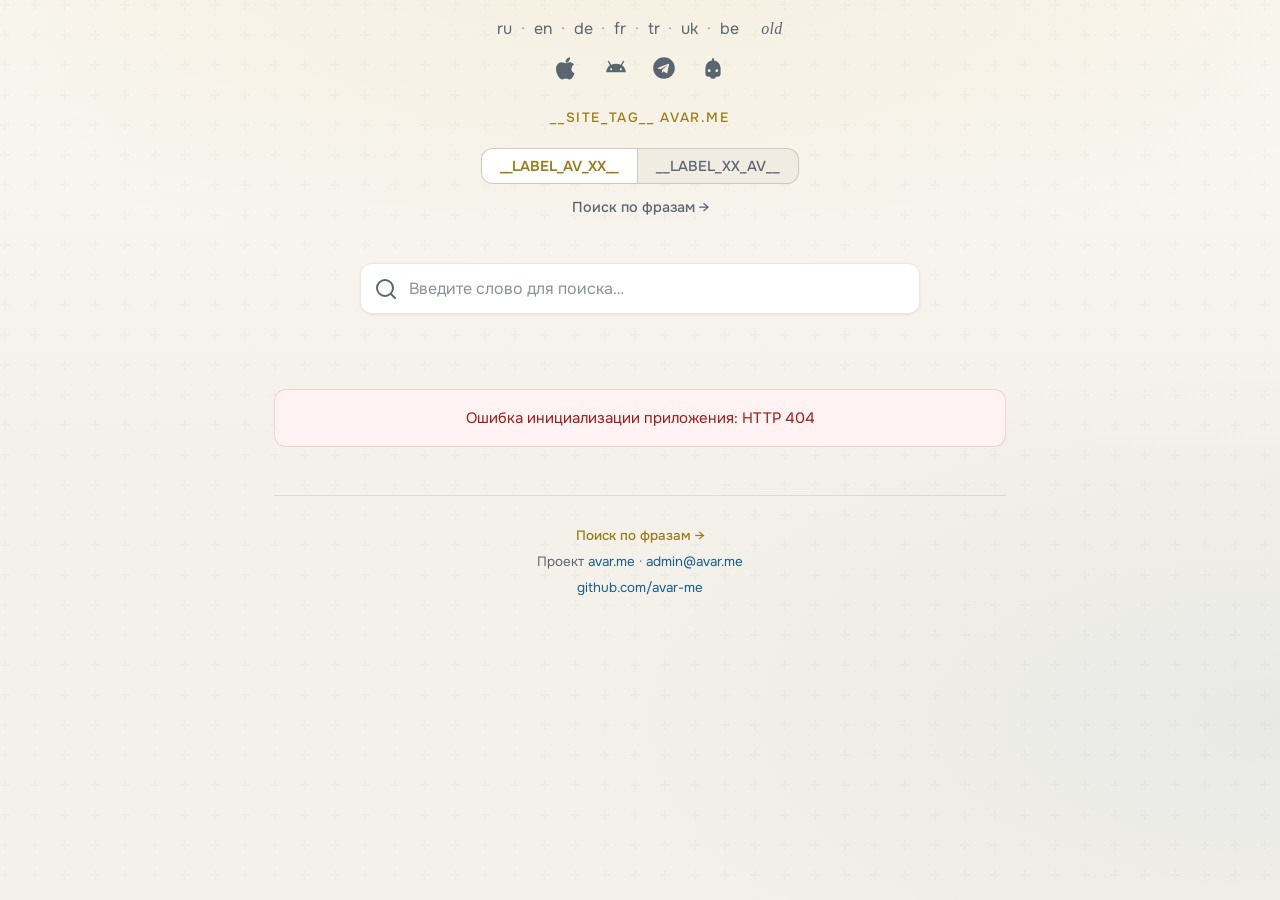
==== commit 2ad96619: "perf: parallel index loading, drop dead UA snippet, compact chunks, fix oversized-prefix chunk split" ====
--- a/src/templates/html/index.html
+++ b/src/templates/html/index.html
@@ -26,16 +26,6 @@
     <link rel="icon" type="image/x-icon" href="favicon.ico">
     <link rel="icon" type="image/png" sizes="32x32" href="favicon-32.png">
     <link rel="apple-touch-icon" sizes="192x192" href="favicon-192.png">
-
-    <!-- Google Analytics (общий счётчик avar.me / UA-79014041-1) -->
-    <script>
-      (function(i,s,o,g,r,a,m){i['GoogleAnalyticsObject']=r;i[r]=i[r]||function(){
-      (i[r].q=i[r].q||[]).push(arguments)},i[r].l=1*new Date();a=s.createElement(o),
-      m=s.getElementsByTagName(o)[0];a.async=1;a.src=g;m.parentNode.insertBefore(a,m)
-      })(window,document,'script','https://www.google-analytics.com/analytics.js','ga');
-      ga('create', 'UA-79014041-1', 'auto');
-      ga('send', 'pageview');
-    </script>
 
     <!-- Preload critical resources -->
     <link rel="preload" href="data/__DICT_AV__/index.words.txt?v=__ASSET_VERSION__" as="fetch" crossorigin>
--- a/src/templates/html/styles.css
+++ b/src/templates/html/styles.css
@@ -122,9 +122,9 @@
   flex-direction: column;
   justify-content: center;
   align-items: center;
-  gap: 0.65rem;
+  gap: 0.7rem;
   padding: 1rem 1.5rem 0;
-  font-size: 0.95rem;
+  font-size: 1rem;
 }
 
 .topbar-langs,
@@ -170,8 +170,8 @@
   display: inline-flex;
   align-items: center;
   justify-content: center;
-  width: 28px;
-  height: 28px;
+  width: 30px;
+  height: 30px;
   color: var(--text-muted);
 }
 
@@ -182,8 +182,8 @@
 
 .topbar-icon svg {
   display: block;
-  width: 24px;
-  height: 24px;
+  width: 26px;
+  height: 26px;
 }
 
 /* ============================================================================
@@ -198,7 +198,7 @@
 
 .header-tag {
   margin: 0;
-  font-size: 0.78rem;
+  font-size: 0.84rem;
   font-weight: 500;
   letter-spacing: 0.12em;
   text-transform: uppercase;
@@ -248,9 +248,9 @@
 }
 
 .toggle-btn {
-  padding: 0.45rem 1.1rem;
+  padding: 0.5rem 1.15rem;
   font-family: var(--font-sans);
-  font-size: 0.84rem;
+  font-size: 0.9rem;
   font-weight: 500;
   color: var(--text-muted);
   background: transparent;
@@ -277,7 +277,7 @@
 
 .header-link {
   margin-top: 0.75rem;
-  font-size: 0.84rem;
+  font-size: 0.9rem;
 }
 
 .header-link a {
@@ -1084,7 +1084,7 @@
 
   .topbar {
     padding: 0.85rem 1rem 0;
-    font-size: 0.92rem;
+    font-size: 0.97rem;
   }
 
   .header {
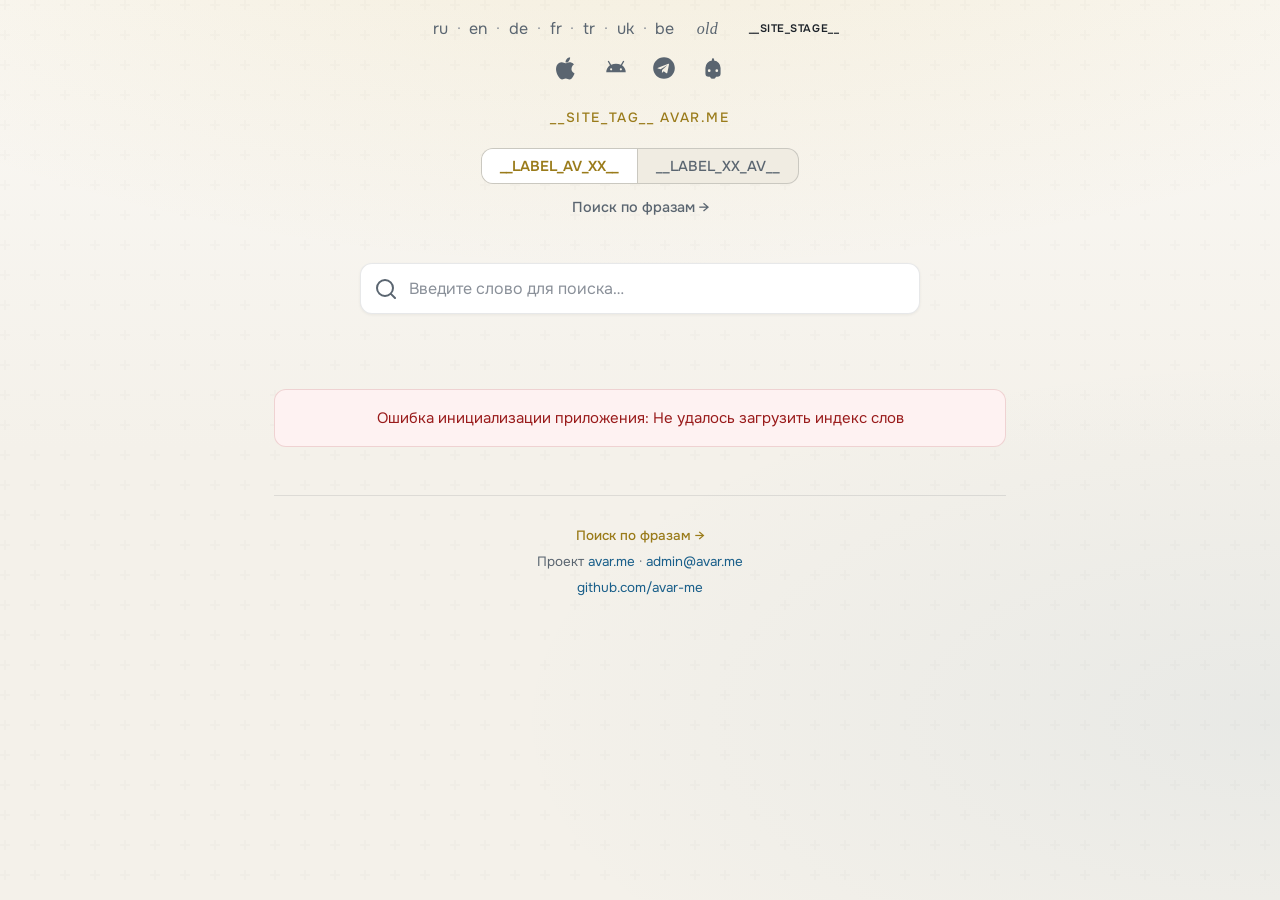
==== commit f17d0636: "Add stage/experimental badge, translate relation and UI labels per language ru gets a stage badge in" ====
--- a/src/templates/html/index.html
+++ b/src/templates/html/index.html
@@ -53,6 +53,7 @@
                 <span class="topbar-sep" aria-hidden="true">·</span>
                 <a href="https://be.avar.me" data-lang="be">be</a>
                 <a class="topbar-old" href="https://old.avar.me">old</a>
+                <span class="stage-badge stage-badge--__SITE_STAGE__">__SITE_STAGE__</span>
             </nav>
             <nav class="topbar-apps" aria-label="Приложения и Telegram">
                 <a class="topbar-icon" href="https://apps.apple.com/app/id6782280983" target="_blank" rel="noopener" title="App Store" aria-label="App Store">
--- a/src/templates/html/styles.css
+++ b/src/templates/html/styles.css
@@ -184,6 +184,27 @@
   display: block;
   width: 26px;
   height: 26px;
+}
+
+.stage-badge {
+  margin-left: 0.85rem;
+  padding: 0.12rem 0.5rem;
+  font-size: 0.68rem;
+  font-weight: 600;
+  letter-spacing: 0.05em;
+  text-transform: uppercase;
+  border-radius: 999px;
+  white-space: nowrap;
+}
+
+.stage-badge--stage {
+  color: #3f7a4d;
+  background: rgba(63, 122, 77, 0.12);
+}
+
+.stage-badge--experimental {
+  color: #a3690f;
+  background: rgba(163, 105, 15, 0.12);
 }
 
 /* ============================================================================
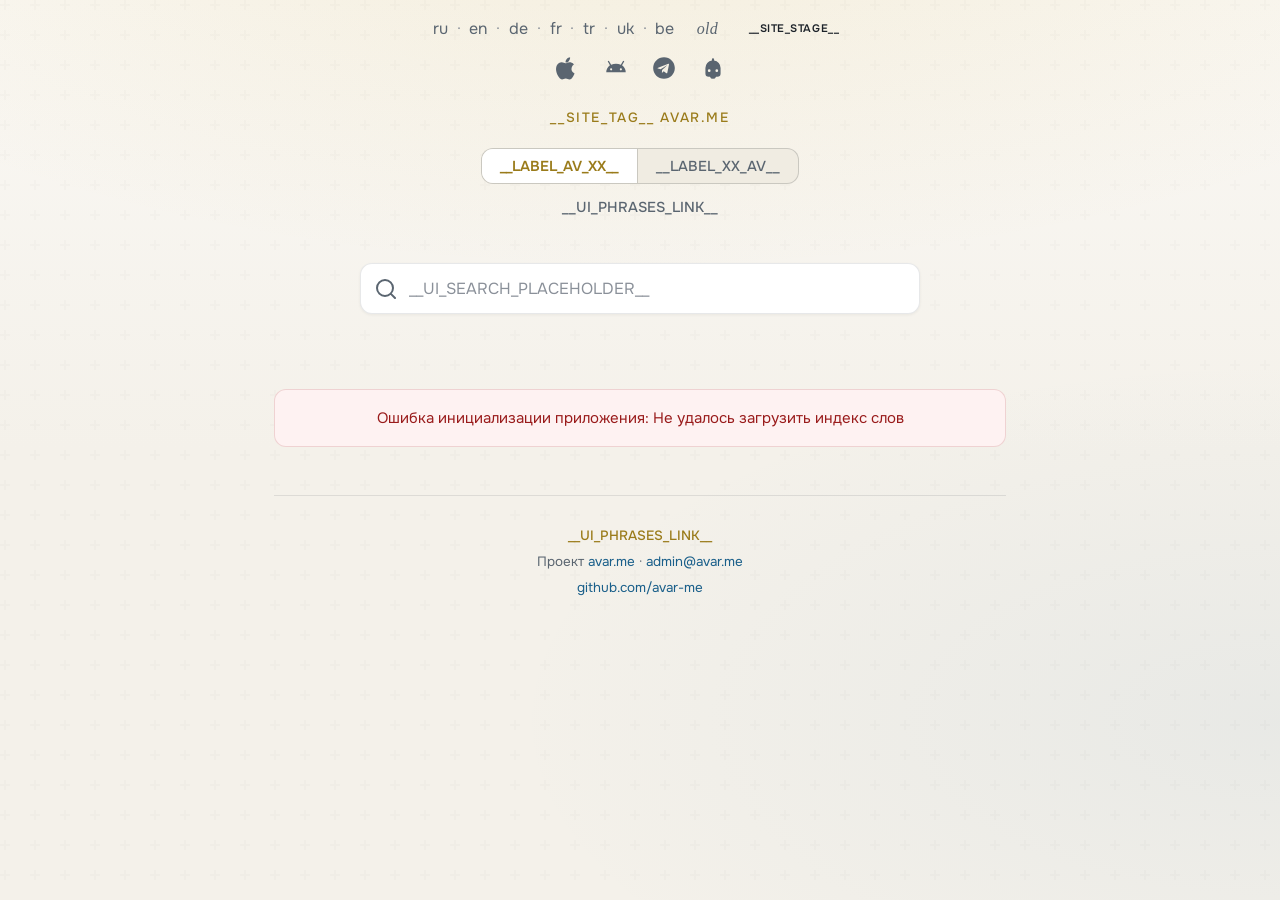
==== commit 5fbc99cd: "Translate search UI text per language: phrase search, placeholders, table headers, found/not-found m" ====
--- a/src/templates/html/index.html
+++ b/src/templates/html/index.html
@@ -78,7 +78,7 @@
                 <button class="toggle-btn active" data-type="__DICT_AV__">__LABEL_AV_XX__</button>
                 <button class="toggle-btn" data-type="__DICT_XX__">__LABEL_XX_AV__</button>
             </div>
-            <p class="header-link"><a class="phrases-link" href="phrases.html">Поиск по фразам →</a></p>
+            <p class="header-link"><a class="phrases-link" href="phrases.html">__UI_PHRASES_LINK__</a></p>
         </header>
 
         <!-- Search Section -->
@@ -92,13 +92,13 @@
                         type="text"
                         id="searchInput"
                         class="search-input"
-                        placeholder="Введите слово для поиска…"
+                        placeholder="__UI_SEARCH_PLACEHOLDER__"
                         autocomplete="off"
                         autocorrect="off"
                         autocapitalize="off"
                         spellcheck="false"
                     >
-                    <button id="clearBtn" class="clear-btn" aria-label="Очистить">
+                    <button id="clearBtn" class="clear-btn" aria-label="__UI_CLEAR__">
                         <svg width="16" height="16" viewBox="0 0 16 16" fill="none">
                             <path d="M12 4L4 12M4 4l8 8" stroke="currentColor" stroke-width="2" stroke-linecap="round"/>
                         </svg>
@@ -124,7 +124,7 @@
         <!-- Loading Indicator -->
         <div id="loading" class="loading">
             <div class="spinner"></div>
-            <p>Загрузка…</p>
+            <p>__UI_LOADING__</p>
         </div>
 
         <!-- Error Message -->
@@ -133,7 +133,7 @@
         <!-- Footer -->
         <footer class="footer">
             <p>
-                <a class="phrases-link" href="phrases.html">Поиск по фразам →</a>
+                <a class="phrases-link" href="phrases.html">__UI_PHRASES_LINK__</a>
             </p>
             <p>
                 Проект <a href="https://avar.me" target="_blank" rel="noopener">avar.me</a>
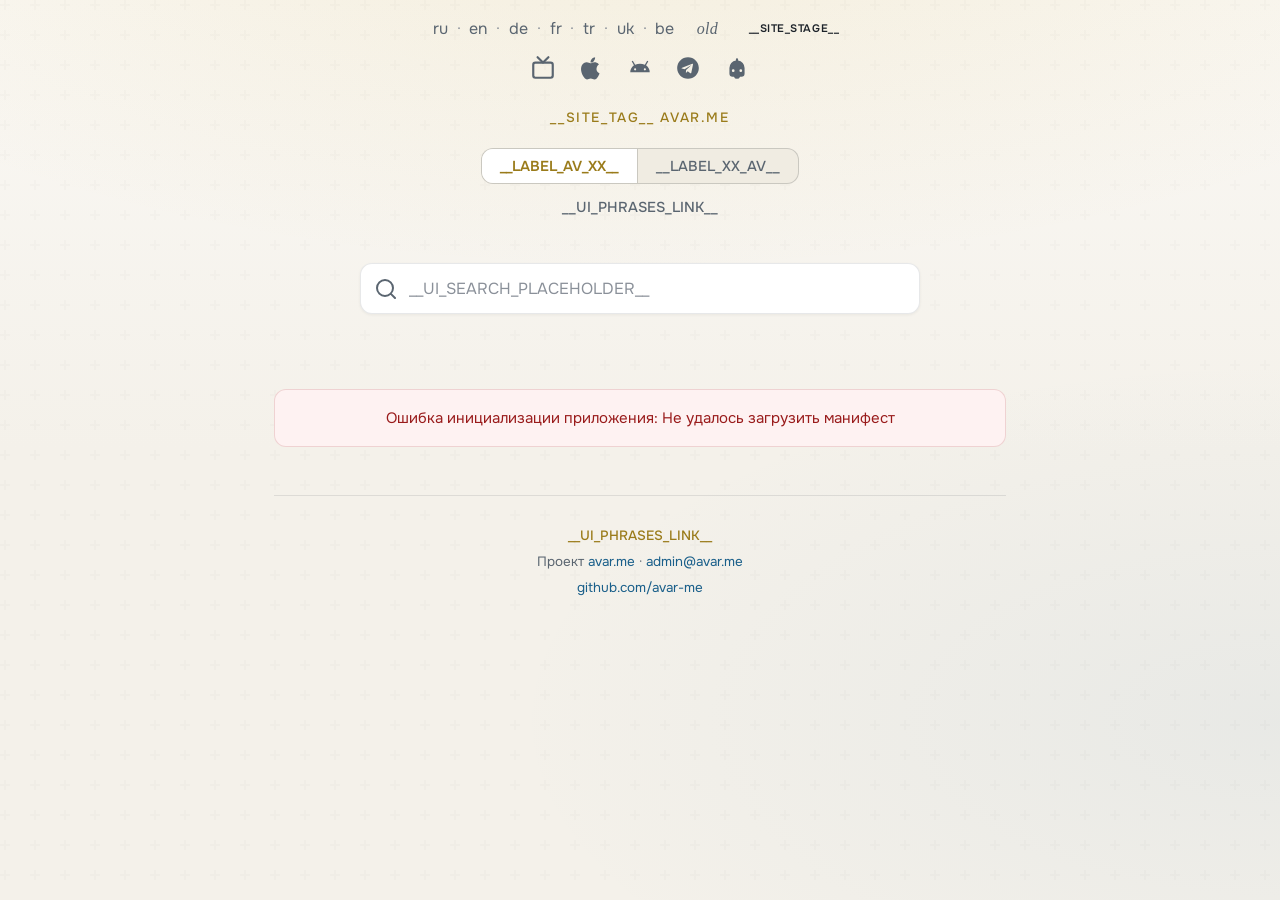
==== commit 23cd5700: "Search phrase comments and add TV link" ====
--- a/src/templates/html/index.html
+++ b/src/templates/html/index.html
@@ -55,7 +55,10 @@
                 <a class="topbar-old" href="https://old.avar.me">old</a>
                 <span class="stage-badge stage-badge--__SITE_STAGE__">__SITE_STAGE__</span>
             </nav>
-            <nav class="topbar-apps" aria-label="Приложения и Telegram">
+            <nav class="topbar-apps" aria-label="Приложения, Telegram и ТВ">
+                <a class="topbar-icon" href="https://tv.avar.me" target="_blank" rel="noopener" title="tv.avar.me" aria-label="tv.avar.me">
+                    <svg viewBox="0 0 24 24" fill="none" stroke="currentColor" stroke-width="2" stroke-linecap="round" stroke-linejoin="round" aria-hidden="true"><rect x="3" y="7" width="18" height="14" rx="2"/><path d="m7 2 5 5 5-5"/></svg>
+                </a>
                 <a class="topbar-icon" href="https://apps.apple.com/app/id6782280983" target="_blank" rel="noopener" title="App Store" aria-label="App Store">
                     <svg viewBox="0 0 24 24" aria-hidden="true"><path fill="currentColor" d="M16.12 12.73c.03 3.18 2.79 4.24 2.82 4.25-.02.08-.44 1.51-1.45 2.99-.87 1.28-1.78 2.55-3.2 2.58-1.41.02-1.86-.83-3.47-.83-1.6 0-2.1.81-3.43.86-1.38.05-2.43-1.39-3.31-2.66C2.3 17.32.93 12.54 2.78 9.31c.92-1.6 2.56-2.61 4.34-2.64 1.35-.03 2.63.91 3.47.91.83 0 2.38-1.13 4.01-.96.68.03 2.6.28 3.83 2.08-.1.06-2.29 1.34-2.26 4.03zM13.76 5.48c.73-.88 1.22-2.11 1.09-3.33-1.05.04-2.32.7-3.07 1.58-.68.78-1.27 2.04-1.11 3.24 1.17.09 2.37-.6 3.09-1.49z"/></svg>
                 </a>
--- a/src/templates/html/styles.css
+++ b/src/templates/html/styles.css
@@ -581,6 +581,10 @@
 }
 
 .stress-vowel {
+  font-weight: inherit;
+}
+
+.stress-vowel-form {
   color: var(--accent);
   font-weight: 650;
   text-decoration: underline;
@@ -637,6 +641,17 @@
 
 .gender-form-chip {
   cursor: pointer;
+}
+
+.word-spelling-forms {
+  margin-top: 0.75rem;
+  font-size: 0.9rem;
+  line-height: 1.6;
+}
+
+.word-spelling-forms .forms-label {
+  font-weight: 600;
+  color: var(--text-muted);
 }
 
 /* ============================================================================
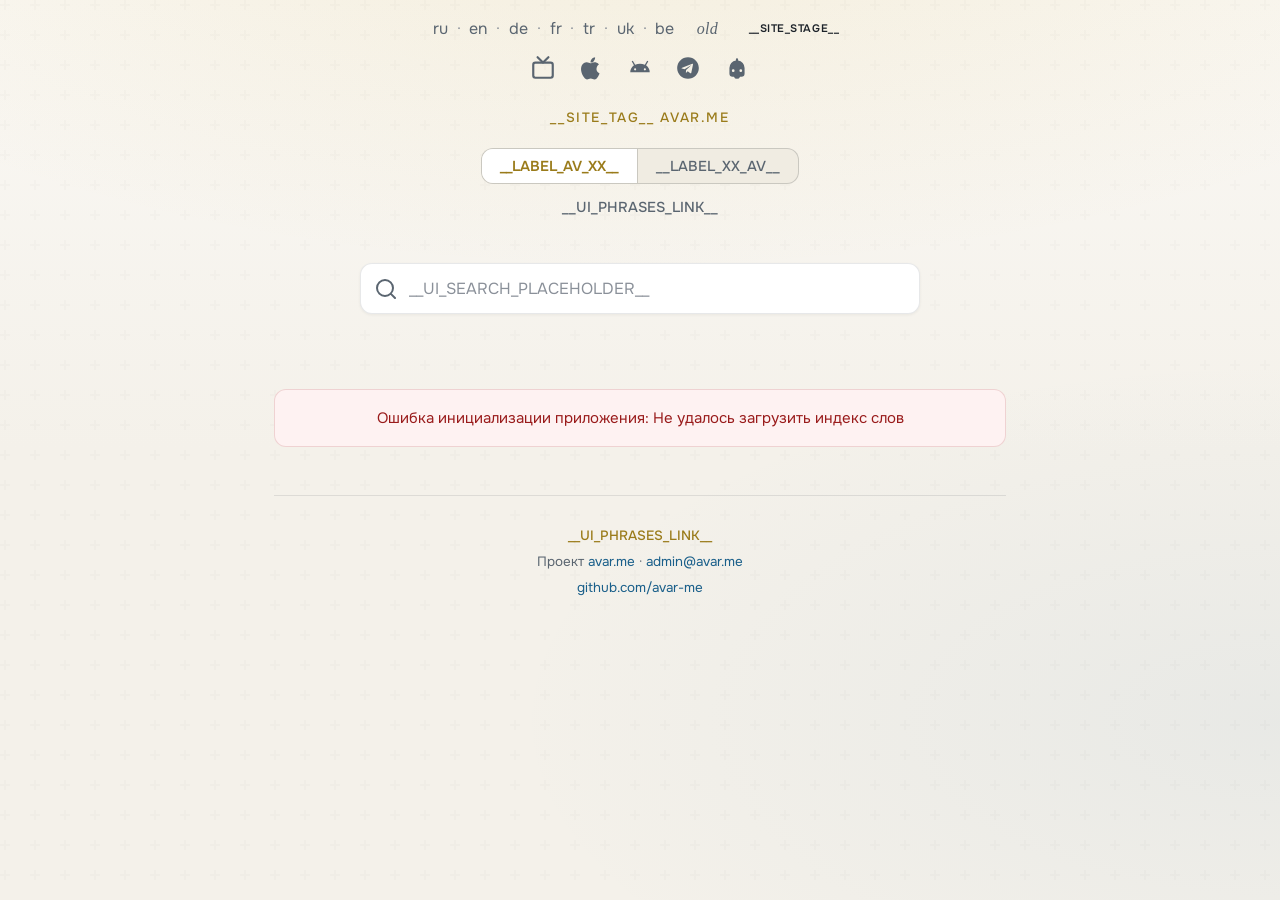
==== commit 7bd0ccb2: "Add Google Analytics (GA4) Measurement ID G-TWJH80WB57, replacing the dead Universal Analytics tag (" ====
--- a/src/templates/html/index.html
+++ b/src/templates/html/index.html
@@ -14,6 +14,15 @@
     <meta property="og:url" content="https://__SITE_HOST__">
 
     <title>__SITE_TITLE__ — __SITE_HOST__</title>
+
+    <!-- Google Analytics (GA4) -->
+    <script async src="https://www.googletagmanager.com/gtag/js?id=G-TWJH80WB57"></script>
+    <script>
+      window.dataLayer = window.dataLayer || [];
+      function gtag(){dataLayer.push(arguments);}
+      gtag('js', new Date());
+      gtag('config', 'G-TWJH80WB57');
+    </script>
 
     <!-- Google Fonts (из index.avar.me) -->
     <link rel="preconnect" href="https://fonts.googleapis.com">
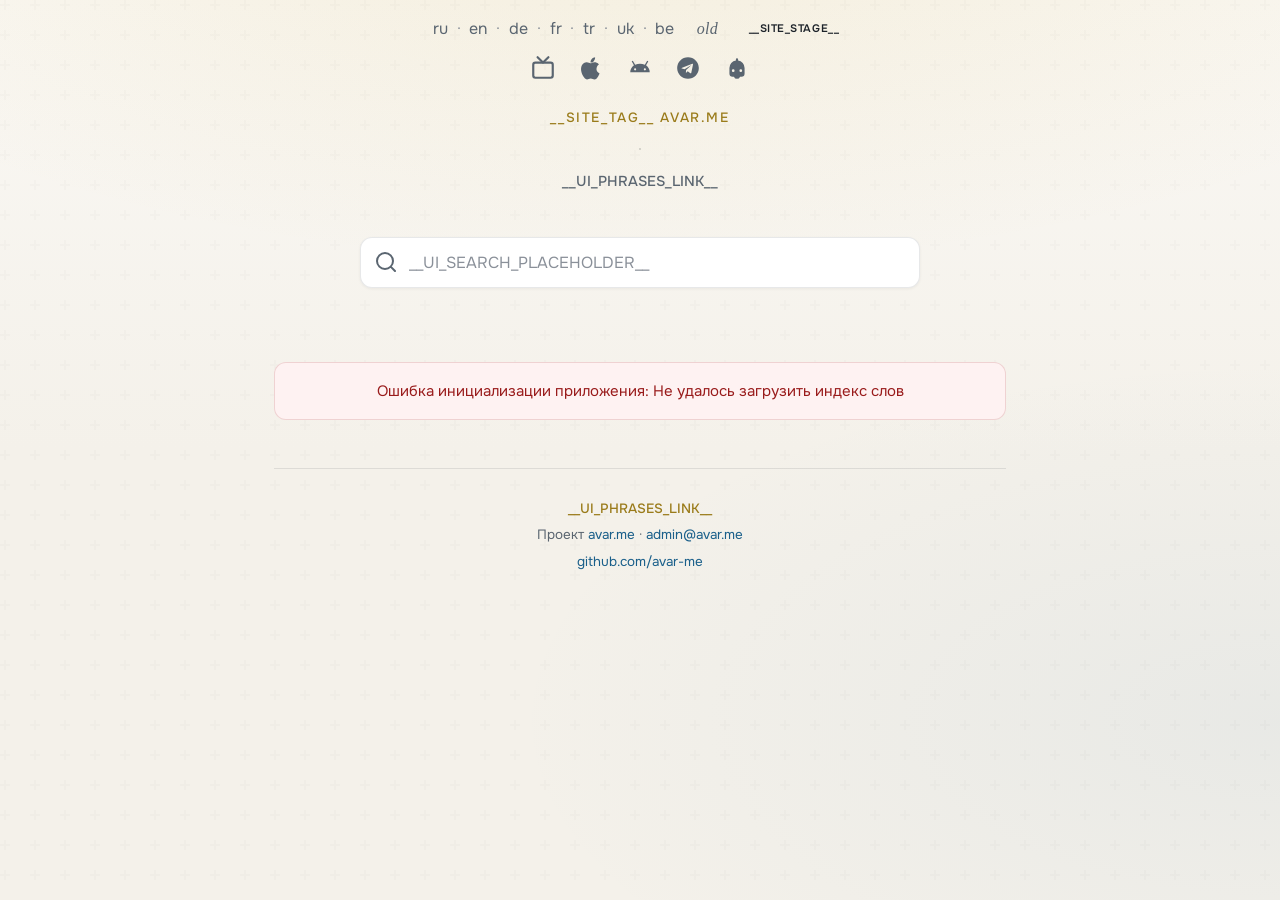
==== commit 75bd9ec0: "Add Zhirkov 1936 Avar-Russian dictionary as third dict in switcher Третий словарь av-ru.1936 (OCR сл" ====
--- a/src/templates/html/index.html
+++ b/src/templates/html/index.html
@@ -37,8 +37,8 @@
     <link rel="apple-touch-icon" sizes="192x192" href="favicon-192.png">
 
     <!-- Preload critical resources -->
-    <link rel="preload" href="data/__DICT_AV__/index.words.txt?v=__ASSET_VERSION__" as="fetch" crossorigin>
-    <link rel="preload" href="data/__DICT_AV__/browse.json?v=__ASSET_VERSION__" as="fetch" crossorigin>
+    <link rel="preload" href="data/__DICT_DEFAULT__/index.words.txt?v=__ASSET_VERSION__" as="fetch" crossorigin>
+    <link rel="preload" href="data/__DICT_DEFAULT__/browse.json?v=__ASSET_VERSION__" as="fetch" crossorigin>
 </head>
 <body>
     <!-- Фоновый паттерн (из index.avar.me) -->
@@ -86,10 +86,7 @@
         <!-- Header -->
         <header class="header">
             <p class="header-tag">__SITE_TAG__ <a href="https://avar.me" target="_blank" rel="noopener">avar.me</a></p>
-            <div class="dict-toggle">
-                <button class="toggle-btn active" data-type="__DICT_AV__">__LABEL_AV_XX__</button>
-                <button class="toggle-btn" data-type="__DICT_XX__">__LABEL_XX_AV__</button>
-            </div>
+            <div class="dict-toggle" id="dictToggle"></div>
             <p class="header-link"><a class="phrases-link" href="phrases.html">__UI_PHRASES_LINK__</a></p>
         </header>
 
